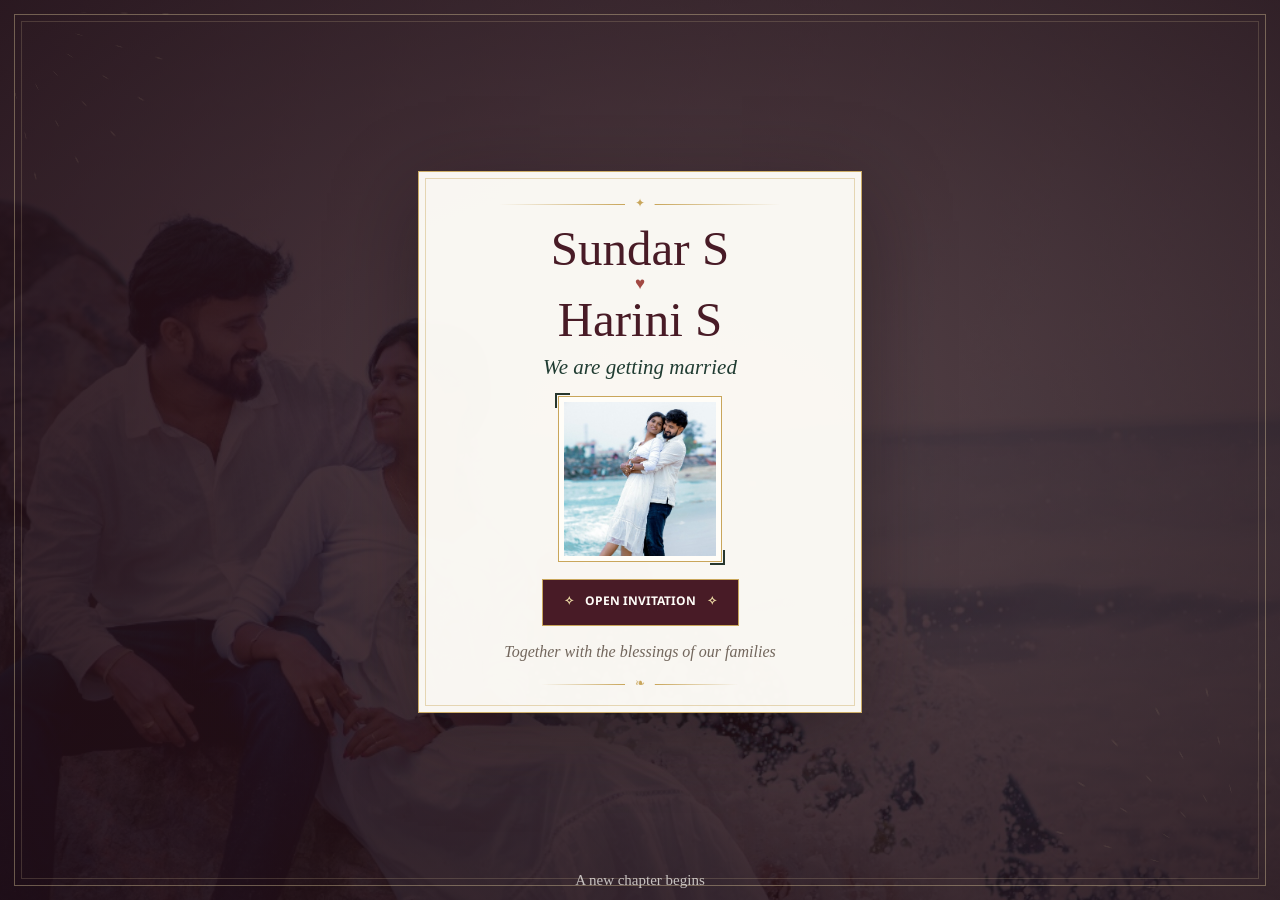
==== tamil/index.html @ 22b17824 "Invite website" ====
<!doctype html>
<html lang="en">
<head>
  <meta charset="utf-8">
  <meta name="viewport" content="width=device-width, initial-scale=1">
  <meta name="theme-color" content="#481b26">
  <meta name="description" content="எங்கள் திருமண விழாவில் கலந்து கொண்டு எங்களை வாழ்த்துங்கள்.">
  <meta property="og:type" content="website">
  <meta property="og:title" content="திருமண அழைப்பிதழ்">
  <meta property="og:description" content="எங்கள் திருமண விழாவில் கலந்து கொண்டு எங்களை வாழ்த்துங்கள்.">
  <meta property="og:image" content="assets/images/couple.jpg">
  <meta property="og:url" content="">
  <title>திருமண அழைப்பிதழ்</title>
  <link rel="icon" href="data:image/svg+xml,%3Csvg xmlns='http://www.w3.org/2000/svg' viewBox='0 0 64 64'%3E%3Crect width='64' height='64' rx='32' fill='%23481b26'/%3E%3Ctext x='32' y='43' text-anchor='middle' font-size='36' fill='%23dfc27a'%3E%E2%99%A5%3C/text%3E%3C/svg%3E">
  <link rel="preconnect" href="https://fonts.googleapis.com">
  <link rel="preconnect" href="https://fonts.gstatic.com" crossorigin>
  <link href="https://fonts.googleapis.com/css2?family=Noto+Sans+Tamil:wght@400;500;600;700&family=Noto+Serif+Tamil:wght@400;500;600&display=swap" rel="stylesheet">
  <link rel="stylesheet" href="css/style.css">
  <script src="js/config.js" defer></script>
  <script src="js/script.js" defer></script>
</head>
<body class="opening-page tamil-site">
  <main class="opening-scene">
    <div class="scene-image" aria-hidden="true"></div>
    <div class="scene-vignette" aria-hidden="true"></div>
    <div class="falling-stars" aria-hidden="true"><i></i><i></i><i></i><i></i><i></i><i></i><i></i><i></i><i></i><i></i><i></i><i></i></div>
    <div class="mandala mandala-one" aria-hidden="true"></div>
    <div class="mandala mandala-two" aria-hidden="true"></div>

    <article class="opening-card">
      <div class="card-rule"><span></span><b aria-hidden="true">✦</b><span></span></div>
      <div class="name-lockup">
        <h1 data-config="groomNameEnglish"></h1>
        <span class="heart-divider" aria-label="and">♥</span>
        <p class="second-name" data-config="brideNameEnglish"></p>
      </div>
      <p class="opening-subtitle" data-copy="gettingMarried"></p>
      <figure class="opening-photo-wrap">
        <img class="opening-photo" data-image="coupleImage" alt="" fetchpriority="high">
        <span class="photo-corner photo-corner-top" aria-hidden="true"></span>
        <span class="photo-corner photo-corner-bottom" aria-hidden="true"></span>
      </figure>
      <a class="open-button" data-href="invitationPage" href="invitation.html">
        <span aria-hidden="true">✧</span>
        <span data-copy="openInvitation"></span>
        <span aria-hidden="true">✧</span>
      </a>
      <p class="opening-footer" data-copy="familyBlessing"></p>
      <div class="card-rule card-rule-bottom"><span></span><b aria-hidden="true">❧</b><span></span></div>
    </article>
    <p class="scene-caption" data-copy="sceneCaption"></p>
  </main>
</body>
</html>
---- tamil/css/style.css ----
:root {
  color-scheme: light;
  --cream: #f8f3e9;
  --paper: #fffdf8;
  --maroon: #481b26;
  --maroon-dark: #30131d;
  --gold: #c9a65b;
  --gold-light: #e7d3a0;
  --ink: #26362d;
  --muted: #72665c;
  --green: #203c32;
  --serif: 'Cormorant Garamond', Georgia, serif;
  --sans: 'Manrope', Arial, sans-serif;
}

* { box-sizing: border-box; }
html { scroll-behavior: smooth; scroll-padding-top: 12px; }
body { margin: 0; color: var(--ink); font-family: var(--sans); font-size: 15px; line-height: 1.6; }
button, a { font: inherit; }
a { color: inherit; }
button { color: inherit; }
[hidden] { display: none !important; }

/* Opening */
.opening-page { min-height: 100vh; background: var(--maroon-dark); }
.opening-scene { position: relative; isolation: isolate; display: grid; min-height: 100svh; place-items: center; overflow: hidden; padding: 28px 18px 44px; background: #331720; }
.scene-image, .scene-vignette, .falling-stars, .mandala { position: absolute; inset: 0; pointer-events: none; }
.scene-image { z-index: -3; background: linear-gradient(115deg, rgba(38, 13, 24, .74), rgba(45, 24, 22, .51)), var(--configured-scene-image, url('../assets/images/background.jpg')) center 44% / cover no-repeat; opacity: .65; transform: scale(1.03); animation: scene-drift 26s ease-in-out infinite alternate; }
.scene-vignette { z-index: -2; background: radial-gradient(ellipse at center, rgba(41, 19, 24, .13), rgba(28, 12, 20, .72)); }
.opening-scene::before { position: absolute; z-index: -1; inset: 14px; border: 1px solid rgba(231, 211, 160, .38); content: ''; pointer-events: none; }
.opening-scene::after { position: absolute; z-index: -1; inset: 21px; border: 1px solid rgba(231, 211, 160, .18); content: ''; pointer-events: none; }
.mandala { z-index: -1; inset: auto; width: 420px; height: 420px; border: 1px solid rgba(231, 211, 160, .11); border-radius: 50%; background: repeating-conic-gradient(from 8deg, transparent 0deg 8deg, rgba(231, 211, 160, .08) 8.2deg 8.5deg, transparent 8.7deg 15deg); mask-image: radial-gradient(circle, transparent 0 28%, #000 29% 30%, transparent 31% 42%, #000 43% 44%, transparent 45% 56%, #000 57% 58%, transparent 59%); }
.mandala-one { top: -200px; left: -215px; }
.mandala-two { right: -225px; bottom: -240px; width: 500px; height: 500px; }
.falling-stars { z-index: -1; overflow: hidden; }
.falling-stars i { position: absolute; top: -14px; width: 4px; height: 4px; border-radius: 50%; background: var(--gold-light); box-shadow: 0 0 10px 2px rgba(231, 211, 160, .44); opacity: .72; animation: star-fall 8s linear infinite; }
.falling-stars i:nth-child(1) { left: 9%; animation-delay: -1s; }
.falling-stars i:nth-child(2) { left: 17%; animation-delay: -5s; animation-duration: 11s; }
.falling-stars i:nth-child(3) { left: 25%; animation-delay: -3s; animation-duration: 9s; }
.falling-stars i:nth-child(4) { left: 33%; animation-delay: -7s; animation-duration: 12s; }
.falling-stars i:nth-child(5) { left: 42%; animation-delay: -2s; animation-duration: 10s; }
.falling-stars i:nth-child(6) { left: 51%; animation-delay: -6s; animation-duration: 13s; }
.falling-stars i:nth-child(7) { left: 61%; animation-delay: -4s; animation-duration: 9s; }
.falling-stars i:nth-child(8) { left: 70%; animation-delay: -8s; animation-duration: 12s; }
.falling-stars i:nth-child(9) { left: 78%; animation-delay: -3s; animation-duration: 10s; }
.falling-stars i:nth-child(10) { left: 86%; animation-delay: -6s; animation-duration: 14s; }
.falling-stars i:nth-child(11) { left: 94%; animation-delay: -2s; animation-duration: 11s; }
.falling-stars i:nth-child(12) { left: 5%; animation-delay: -9s; animation-duration: 15s; }
.opening-card { position: relative; width: min(100%, 444px); padding: 23px 31px 18px; border: 1px solid rgba(201, 166, 91, .92); background: rgba(255, 253, 248, .97); box-shadow: 0 22px 80px rgba(15, 8, 12, .38); text-align: center; animation: card-arrive .9s cubic-bezier(.2, .75, .22, 1) both; transition: opacity .55s ease, transform .65s cubic-bezier(.2, .75, .22, 1); }
.opening-card::before { position: absolute; inset: 6px; border: 1px solid rgba(201, 166, 91, .42); content: ''; pointer-events: none; }
.card-rule { position: relative; display: flex; align-items: center; justify-content: center; gap: 10px; width: 74%; margin: 0 auto 11px; color: var(--gold); }
.card-rule span { height: 1px; flex: 1; background: linear-gradient(90deg, transparent, var(--gold)); }
.card-rule span:last-child { transform: rotate(180deg); }
.card-rule b { font-size: 12px; font-weight: 400; }
.deity-line { margin: 0 0 5px; color: #795e35; font-size: 11px; font-weight: 700; }
.opening-blessing { max-width: 290px; margin: 0 auto 13px; color: var(--muted); font-size: 12px; }
.name-lockup { display: grid; justify-items: center; gap: 0; color: var(--maroon); }
.name-lockup h1, .second-name { margin: 0; font-family: var(--serif); font-size: 49px; font-weight: 500; line-height: .98; }
.heart-divider { margin: 3px 0; color: #a24943; font-size: 17px; line-height: 1; }
.opening-subtitle { margin: 10px 0 15px; color: var(--green); font-family: var(--serif); font-size: 21px; font-style: italic; }
.opening-photo-wrap { position: relative; width: 164px; height: 166px; margin: 0 auto 17px; padding: 5px; border: 1px solid var(--gold); background: var(--paper); }
.opening-photo { display: block; width: 100%; height: 100%; object-fit: cover; object-position: 50% 0%; }
.photo-corner { position: absolute; width: 15px; height: 15px; border-color: var(--maroon); }
.photo-corner-top { top: -4px; left: -4px; border-top: 2px solid; border-left: 2px solid; }
.photo-corner-bottom { right: -4px; bottom: -4px; border-right: 2px solid; border-bottom: 2px solid; }
.open-button { display: inline-flex; min-height: 47px; align-items: center; justify-content: center; gap: 11px; padding: 10px 21px; border: 1px solid var(--gold); background: var(--maroon); color: var(--paper); text-decoration: none; font-size: 12px; font-weight: 700; transition: transform .2s ease, background .2s ease, box-shadow .2s ease; }
.open-button span:first-child, .open-button span:last-child { color: var(--gold-light); }
.open-button:hover { transform: translateY(-2px); background: #5c2430; box-shadow: 0 8px 20px rgba(72, 27, 38, .2); }
.open-button:active { transform: scale(.97); }
.opening-footer { margin: 13px 0 10px; color: var(--muted); font-family: var(--serif); font-size: 16px; font-style: italic; }
.card-rule-bottom { width: 52%; margin-bottom: 0; }
.scene-caption { position: absolute; right: 22px; bottom: 8px; left: 22px; margin: 0; color: rgba(255, 253, 248, .72); text-align: center; font-family: var(--serif); font-size: 15px; }
.is-opening .opening-card { transform: scale(.95) translateY(12px); opacity: 0; }

/* Invitation opening section */
.invitation-page { background: var(--cream); }
.date-hero { position: relative; display: grid; grid-template-columns: minmax(0, 1fr) minmax(300px, .92fr); grid-template-rows: 1fr auto auto; align-items: center; gap: 8px 7vw; min-height: 100svh; padding: 64px max(8vw, 28px) 36px; overflow: hidden; background: radial-gradient(ellipse at 50% 38%, rgba(255, 255, 255, .88), rgba(248, 243, 233, .95) 68%); }
.date-hero::before { position: absolute; inset: 19px; border: 1px solid rgba(201, 166, 91, .42); content: ''; pointer-events: none; }
.date-content { z-index: 1; grid-column: 1; grid-row: 1; align-self: end; text-align: center; }
.eyebrow { display: flex; align-items: center; justify-content: center; gap: 11px; margin: 0 0 16px; color: #866734; font-size: 11px; font-weight: 700; }
.eyebrow > span:first-child, .eyebrow > span:last-child { width: 24px; height: 1px; background: var(--gold); }
.invitation-deity { margin: 0 0 11px; color: var(--green); font-size: 12px; font-weight: 600; }
.couple-names { display: grid; justify-items: center; margin: 0; color: var(--maroon); font-family: var(--serif); font-size: 51px; font-weight: 500; line-height: .98; }
.couple-names i { margin: 5px 0; color: #a24943; font-family: var(--serif); font-size: 23px; font-style: normal; }
.date-line { display: flex; align-items: baseline; justify-content: center; gap: 8px; margin: 20px 0 2px; color: var(--green); font-size: 13px; font-weight: 700; }
.date-day { color: var(--maroon); font-family: var(--serif); font-size: 30px; font-weight: 600; }
.date-month { text-transform: uppercase; }
.city-line { margin: 1px 0 0; color: var(--muted); font-size: 11px; font-weight: 700; }
.invitation-photo-frame { position: relative; grid-column: 2; grid-row: 1 / span 2; justify-self: center; width: min(100%, 420px); margin: 0; padding: 8px; border: 1px solid var(--gold); background: var(--paper); box-shadow: 0 18px 42px rgba(47, 35, 27, .12); transform: rotate(1deg); }
.invitation-photo-frame::before { position: absolute; z-index: 1; inset: 4px; border: 1px solid rgba(201, 166, 91, .36); content: ''; pointer-events: none; }
.invitation-photo { display: block; width: 100%; aspect-ratio: 1.03; object-fit: cover; object-position: 50% 47%; }
.invitation-photo-frame figcaption { padding: 9px 4px 1px; color: #796952; text-align: center; font-family: var(--serif); font-size: 15px; font-style: italic; }
.love-note { grid-column: 1; grid-row: 2; justify-self: center; max-width: 470px; margin: 9px auto 0; color: #62574e; text-align: center; font-family: var(--serif); font-size: 19px; line-height: 1.45; }
.next-cue { grid-column: 1 / -1; grid-row: 3; justify-self: center; display: flex; flex-direction: column; align-items: center; gap: 0; min-width: 90px; padding: 4px 15px 0; color: var(--maroon); text-decoration: none; font-size: 11px; font-weight: 700; }
.next-cue-arrow { display: grid; width: 32px; height: 32px; place-items: center; border: 1px solid rgba(201, 166, 91, .75); border-radius: 50%; color: var(--maroon); font-size: 17px; animation: arrow-bob 1.8s ease-in-out infinite; }
.hero-ornament { position: absolute; color: rgba(201, 166, 91, .32); font-size: 46px; }
.hero-ornament-left { top: 42px; left: 5%; }
.hero-ornament-right { right: 5%; bottom: 42px; }

/* Venue */
.venue-section { position: relative; display: grid; min-height: 77svh; place-items: center; overflow: hidden; padding: 70px 25px 86px; background: var(--green); color: var(--paper); text-align: center; }
.venue-pattern { position: absolute; inset: 0; opacity: .22; background: radial-gradient(ellipse at 15% 20%, transparent 0 42px, rgba(231, 211, 160, .25) 43px 44px, transparent 45px 56px, rgba(231, 211, 160, .18) 57px 58px, transparent 59px), radial-gradient(ellipse at 85% 78%, transparent 0 54px, rgba(231, 211, 160, .23) 55px 56px, transparent 57px 70px, rgba(231, 211, 160, .17) 71px 72px, transparent 73px); }
.venue-section::before { position: absolute; inset: 15px; border: 1px solid rgba(231, 211, 160, .46); content: ''; pointer-events: none; }
.venue-inner { position: relative; z-index: 1; width: min(100%, 620px); }
.eyebrow-light { color: var(--gold-light); }
.eyebrow-light > span:first-child, .eyebrow-light > span:last-child { background: var(--gold-light); }
.venue-inner h2, .countdown-inner h2 { margin: 0; font-family: var(--serif); font-size: 49px; font-weight: 500; line-height: 1.1; }
.venue-flourish { margin: 4px 0 11px; color: var(--gold-light); font-family: var(--serif); font-size: 37px; }
.venue-name { margin: 0 auto 7px; color: #fff9e9; font-size: 16px; font-weight: 700; }
.venue-address { max-width: 420px; margin: 0 auto 25px; color: rgba(255, 253, 248, .78); font-size: 13px; }
.map-button { display: inline-flex; min-height: 49px; align-items: center; justify-content: center; gap: 9px; padding: 11px 22px; border: 1px solid var(--gold-light); background: var(--cream); color: var(--green); text-decoration: none; font-size: 12px; font-weight: 700; transition: background .2s ease, transform .2s ease; }
.map-button:hover { transform: translateY(-2px); background: #fff; }
.map-button:active { transform: scale(.97); }
.map-button > span:first-child { color: var(--maroon); font-size: 20px; line-height: 1; }
.section-down { position: absolute; bottom: 22px; display: grid; width: 38px; height: 38px; place-items: center; border: 1px solid rgba(231, 211, 160, .55); border-radius: 50%; color: var(--gold-light); text-decoration: none; font-size: 18px; }

/* Countdown and sharing */
.countdown-section { display: grid; min-height: 60svh; place-items: center; padding: 72px 22px 66px; background: var(--cream); text-align: center; }
.countdown-inner { width: min(100%, 730px); }
.countdown-inner h2 { max-width: 600px; margin: 0 auto 35px; color: var(--maroon); font-size: 40px; }
.countdown-grid { display: grid; grid-template-columns: repeat(4, minmax(0, 1fr)); gap: 10px; max-width: 610px; margin: 0 auto; }
.count-unit { display: grid; justify-items: center; gap: 2px; min-width: 0; padding: 8px 2px 11px; border-bottom: 1px solid rgba(201, 166, 91, .7); }
.count-value { color: var(--green); font-family: var(--serif); font-size: 53px; font-variant-numeric: tabular-nums; font-weight: 500; line-height: 1; }
.count-label { color: #796952; font-size: 10px; font-weight: 700; }
.count-tick { animation: count-change .28s ease-out; }
.today-message { margin: 24px 0 0; color: var(--maroon); font-family: var(--serif); font-size: 31px; font-weight: 600; }
.countdown-rule { display: flex; align-items: center; gap: 12px; width: 130px; margin: 29px auto 14px; color: var(--gold); }
.countdown-rule::before, .countdown-rule::after { height: 1px; flex: 1; background: var(--gold); content: ''; }
.countdown-signoff { display: flex; justify-content: center; align-items: center; gap: 11px; margin: 0; color: var(--maroon); font-family: var(--serif); font-size: 22px; }
.countdown-signoff i { color: #a24943; font-family: var(--sans); font-size: 13px; font-style: normal; }
.invitation-footer { display: grid; justify-items: center; gap: 13px; padding: 34px 20px 29px; background: #eee5d5; text-align: center; }
.invitation-footer > p { margin: 0; color: #635b50; font-family: var(--serif); font-size: 18px; }
.footer-actions { display: flex; flex-wrap: wrap; justify-content: center; gap: 10px; }
.outline-button, .share-button { display: inline-flex; min-height: 45px; align-items: center; justify-content: center; gap: 8px; padding: 10px 15px; border: 1px solid var(--maroon); background: transparent; color: var(--maroon); text-decoration: none; font-size: 11px; font-weight: 700; cursor: pointer; transition: color .2s ease, background .2s ease, transform .2s ease; }
.share-button { background: var(--maroon); color: var(--paper); }
.outline-button:hover, .share-button:hover { transform: translateY(-2px); background: var(--green); color: var(--paper); }
.outline-button:active, .share-button:active { transform: scale(.97); }
.back-to-top { margin-top: 2px; color: #655848; text-decoration: none; font-size: 10px; font-weight: 700; }
.music-toggle { position: fixed; z-index: 5; top: max(18px, env(safe-area-inset-top)); right: max(18px, env(safe-area-inset-right)); display: grid; width: 46px; height: 46px; place-items: center; border: 1px solid var(--gold); border-radius: 50%; background: var(--maroon); color: var(--paper); box-shadow: 0 5px 18px rgba(32, 20, 22, .23); cursor: pointer; font-size: 20px; }
.music-toggle[hidden] { display: none; }
.music-toggle.is-playing span { animation: music-pulse 1.8s ease-in-out infinite; }
.music-toggle.music-unavailable { opacity: .62; cursor: not-allowed; }

/* Motion and focus */
.reveal { opacity: 1; transform: translateY(0); transition: opacity .7s ease, transform .7s cubic-bezier(.2, .7, .2, 1); }
.has-reveal .reveal { opacity: 0; transform: translateY(20px); }
.has-reveal .reveal.is-visible { opacity: 1; transform: translateY(0); }
a:focus-visible, button:focus-visible { outline: 3px solid #ca9e42; outline-offset: 4px; }
@keyframes card-arrive { from { opacity: 0; transform: translateY(20px) scale(.98); } to { opacity: 1; transform: translateY(0) scale(1); } }
@keyframes star-fall { 0% { transform: translate3d(0, -5vh, 0); opacity: 0; } 15% { opacity: .8; } 85% { opacity: .7; } 100% { transform: translate3d(28px, 108vh, 0); opacity: 0; } }
@keyframes scene-drift { from { transform: scale(1.03); } to { transform: scale(1.1); } }
@keyframes arrow-bob { 0%, 100% { transform: translateY(0); } 50% { transform: translateY(5px); } }
@keyframes count-change { from { opacity: .45; transform: translateY(-5px); } to { opacity: 1; transform: translateY(0); } }
@keyframes music-pulse { 0%, 100% { transform: scale(1); } 50% { transform: scale(1.13); } }

@media (min-width: 1000px) {
  .date-hero { column-gap: 9vw; }
  .date-content { padding-left: 2vw; }
}

@media (max-width: 700px) {
  .opening-scene { padding: 23px 22px 42px; }
  .opening-card { padding: 20px 24px 15px; }
  .opening-blessing { margin-bottom: 11px; }
  .name-lockup h1, .second-name { font-size: 43px; }
  .opening-photo-wrap { width: 151px; height: 153px; margin-bottom: 14px; }
  .opening-subtitle { margin: 8px 0 12px; }
  .opening-footer { margin-top: 10px; }
  .date-hero { grid-template-columns: minmax(0, 1fr); grid-template-rows: auto auto auto auto; gap: 18px; min-height: auto; padding: 62px 28px 37px; }
  .date-content { grid-column: 1; grid-row: 1; align-self: auto; }
  .couple-names { font-size: 46px; }
  .invitation-photo-frame { grid-column: 1; grid-row: 2; width: min(100%, 390px); }
  .love-note { grid-column: 1; grid-row: 3; margin-top: 0; font-size: 18px; }
  .next-cue { grid-column: 1; grid-row: 4; }
  .hero-ornament { font-size: 31px; }
  .hero-ornament-left { top: 31px; left: 7%; }
  .hero-ornament-right { right: 7%; bottom: 27px; }
  .venue-inner h2 { font-size: 42px; }
  .countdown-inner h2 { margin-bottom: 26px; font-size: 32px; }
  .countdown-grid { gap: 5px; }
  .count-value { font-size: 43px; }
  .count-label { font-size: 9px; }
}

@media (max-width: 360px) {
  .opening-scene { padding-right: 18px; padding-left: 18px; }
  .opening-card { padding-right: 18px; padding-left: 18px; }
  .deity-line { font-size: 10px; }
  .opening-blessing { font-size: 11px; }
  .open-button { gap: 8px; padding-right: 14px; padding-left: 14px; }
  .date-hero { padding-right: 23px; padding-left: 23px; }
  .date-line { gap: 5px; font-size: 11px; }
  .date-day { font-size: 27px; }
  .countdown-grid { gap: 2px; }
  .count-value { font-size: 37px; }
  .count-label { font-size: 8px; }
  .footer-actions { gap: 7px; }
  .outline-button, .share-button { padding-right: 11px; padding-left: 11px; font-size: 10px; }
}

@media (prefers-reduced-motion: reduce) {
  *, *::before, *::after { scroll-behavior: auto !important; animation-duration: .01ms !important; animation-iteration-count: 1 !important; transition-duration: .01ms !important; }
  .scene-image { animation: none; }
  .falling-stars { display: none; }
}

.tamil-site { font-family: 'Noto Sans Tamil', sans-serif; }
.tamil-site .name-lockup h1, .tamil-site .second-name, .tamil-site .couple-names,
.tamil-site .opening-subtitle, .tamil-site .opening-footer, .tamil-site .invitation-photo-frame figcaption,
.tamil-site .love-note, .tamil-site .venue-inner h2, .tamil-site .countdown-inner h2,
.tamil-site .count-value, .tamil-site .today-message, .tamil-site .countdown-signoff,
.tamil-site .invitation-footer > p { font-family: 'Noto Serif Tamil', serif; }
.tamil-site .name-lockup h1, .tamil-site .second-name { font-size: 35px; line-height: 1.25; }
.tamil-site .couple-names { font-size: 36px; line-height: 1.3; }
.tamil-site .couple-names i { font-size: 19px; }
.tamil-site .opening-subtitle { font-size: 16px; line-height: 1.6; }
.tamil-site .opening-blessing, .tamil-site .deity-line, .tamil-site .invitation-deity { line-height: 1.8; }
.tamil-site .date-line { line-height: 1.8; }
.tamil-site .count-value { font-size: 46px; }
.tamil-site .venue-name, .tamil-site .venue-address { line-height: 1.9; }
.tamil-site .countdown-inner h2 { font-size: 34px; }
.tamil-site .love-note { font-size: 17px; }

.tamil-site.opening-page .name-lockup h1,
.tamil-site.opening-page .second-name,
.tamil-site.opening-page .opening-subtitle,
.tamil-site.opening-page .opening-footer { font-family: var(--serif); }
.tamil-site.opening-page .name-lockup h1,
.tamil-site.opening-page .second-name { font-size: 49px; line-height: .98; }
.tamil-site.opening-page .opening-subtitle { font-size: 21px; line-height: 1.3; }

@media (max-width: 700px) {
  .tamil-site .name-lockup h1, .tamil-site .second-name { font-size: 32px; }
  .tamil-site .couple-names { font-size: 32px; }
  .tamil-site .count-value { font-size: 40px; }
  .tamil-site .countdown-inner h2 { font-size: 30px; }
  .tamil-site.opening-page .name-lockup h1,
  .tamil-site.opening-page .second-name { font-size: 43px; }
  .tamil-site.opening-page .opening-subtitle { font-size: 20px; }
}
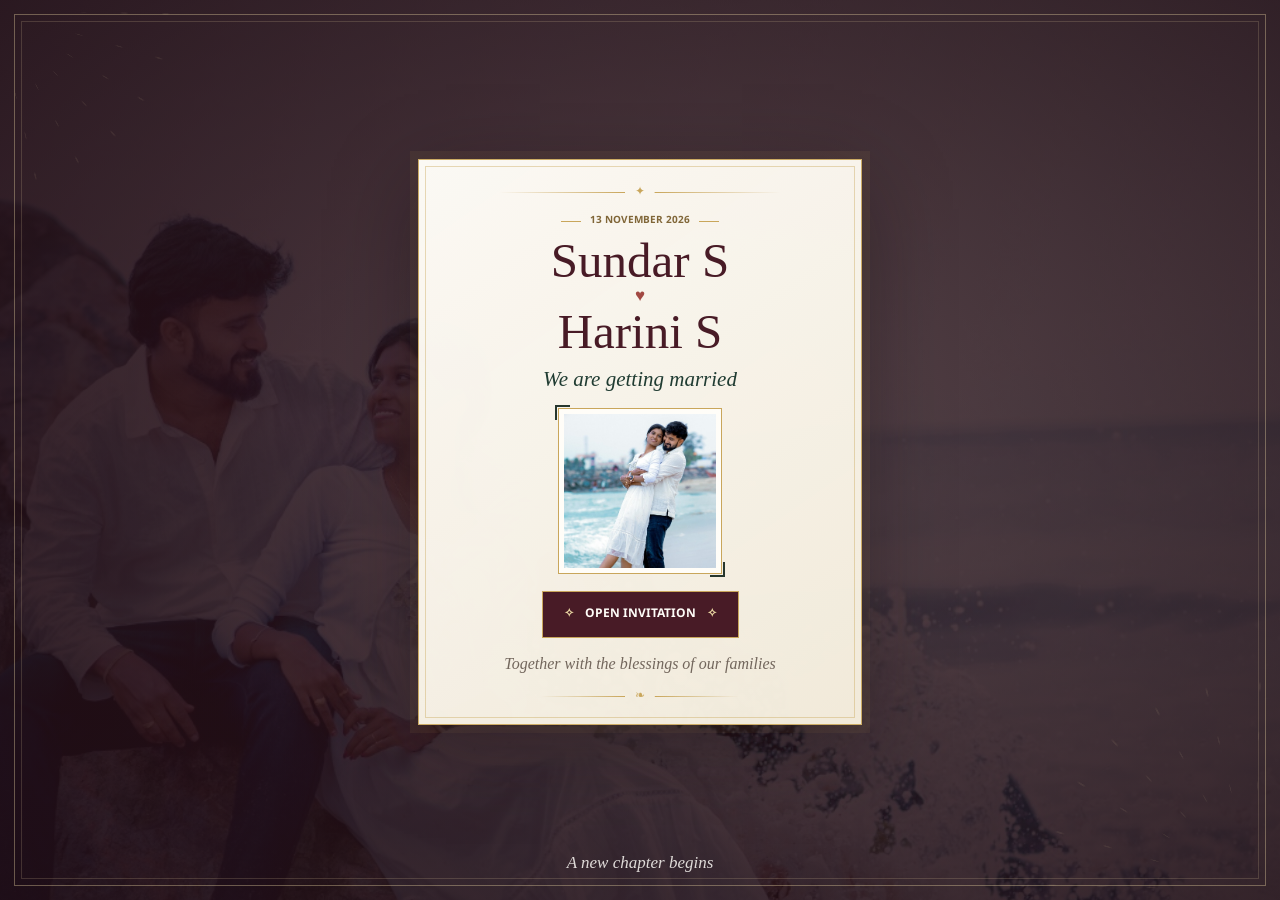
==== commit e2c77892: "chnaged for animation" ====
--- a/tamil/index.html
+++ b/tamil/index.html
@@ -29,6 +29,7 @@
 
     <article class="opening-card">
       <div class="card-rule"><span></span><b aria-hidden="true">✦</b><span></span></div>
+      <p class="opening-date" data-copy="openingDate"></p>
       <div class="name-lockup">
         <h1 data-config="groomNameEnglish"></h1>
         <span class="heart-divider" aria-label="and">♥</span>
--- a/tamil/css/style.css
+++ b/tamil/css/style.css
@@ -46,12 +46,14 @@
 .falling-stars i:nth-child(10) { left: 86%; animation-delay: -6s; animation-duration: 14s; }
 .falling-stars i:nth-child(11) { left: 94%; animation-delay: -2s; animation-duration: 11s; }
 .falling-stars i:nth-child(12) { left: 5%; animation-delay: -9s; animation-duration: 15s; }
-.opening-card { position: relative; width: min(100%, 444px); padding: 23px 31px 18px; border: 1px solid rgba(201, 166, 91, .92); background: rgba(255, 253, 248, .97); box-shadow: 0 22px 80px rgba(15, 8, 12, .38); text-align: center; animation: card-arrive .9s cubic-bezier(.2, .75, .22, 1) both; transition: opacity .55s ease, transform .65s cubic-bezier(.2, .75, .22, 1); }
+.opening-card { position: relative; width: min(100%, 444px); padding: 23px 31px 18px; border: 1px solid rgba(201, 166, 91, .92); background: linear-gradient(145deg, rgba(255, 253, 248, .98), rgba(248, 241, 224, .96)); box-shadow: 0 22px 80px rgba(15, 8, 12, .38), 0 0 0 8px rgba(201, 166, 91, .08); text-align: center; animation: card-arrive .9s cubic-bezier(.2, .75, .22, 1) both; transition: opacity .55s ease, transform .65s cubic-bezier(.2, .75, .22, 1); }
 .opening-card::before { position: absolute; inset: 6px; border: 1px solid rgba(201, 166, 91, .42); content: ''; pointer-events: none; }
 .card-rule { position: relative; display: flex; align-items: center; justify-content: center; gap: 10px; width: 74%; margin: 0 auto 11px; color: var(--gold); }
 .card-rule span { height: 1px; flex: 1; background: linear-gradient(90deg, transparent, var(--gold)); }
 .card-rule span:last-child { transform: rotate(180deg); }
 .card-rule b { font-size: 12px; font-weight: 400; }
+.opening-date { display: flex; align-items: center; justify-content: center; gap: 9px; margin: 0 0 8px; color: #806638; font-size: 10px; font-weight: 700; }
+.opening-date::before, .opening-date::after { width: 20px; height: 1px; background: var(--gold); content: ''; }
 .deity-line { margin: 0 0 5px; color: #795e35; font-size: 11px; font-weight: 700; }
 .opening-blessing { max-width: 290px; margin: 0 auto 13px; color: var(--muted); font-size: 12px; }
 .name-lockup { display: grid; justify-items: center; gap: 0; color: var(--maroon); }
@@ -69,14 +71,18 @@
 .open-button:active { transform: scale(.97); }
 .opening-footer { margin: 13px 0 10px; color: var(--muted); font-family: var(--serif); font-size: 16px; font-style: italic; }
 .card-rule-bottom { width: 52%; margin-bottom: 0; }
-.scene-caption { position: absolute; right: 22px; bottom: 8px; left: 22px; margin: 0; color: rgba(255, 253, 248, .72); text-align: center; font-family: var(--serif); font-size: 15px; }
+.scene-caption { position: absolute; right: 22px; bottom: 24px; left: 22px; margin: 0; color: rgba(255, 253, 248, .84); text-align: center; font-family: var(--serif); font-size: 17px; font-style: italic; }
 .is-opening .opening-card { transform: scale(.95) translateY(12px); opacity: 0; }
 
 /* Invitation opening section */
-.invitation-page { background: var(--cream); }
-.date-hero { position: relative; display: grid; grid-template-columns: minmax(0, 1fr) minmax(300px, .92fr); grid-template-rows: 1fr auto auto; align-items: center; gap: 8px 7vw; min-height: 100svh; padding: 64px max(8vw, 28px) 36px; overflow: hidden; background: radial-gradient(ellipse at 50% 38%, rgba(255, 255, 255, .88), rgba(248, 243, 233, .95) 68%); }
+.invitation-page { position: relative; background: transparent; }
+.fixed-backdrop { position: fixed; z-index: 0; inset: 0; pointer-events: none; background-image: linear-gradient(rgba(248, 243, 233, .62), rgba(248, 243, 233, .68)), var(--configured-scene-image, url('../assets/images/background.jpg')); background-position: center; background-size: cover; }
+.heart-rain { position: fixed; z-index: 2; inset: 0; overflow: hidden; pointer-events: none; }
+.heart-rain span { position: absolute; top: -8vh; color: rgba(160, 55, 72, .34); text-shadow: 0 1px 5px rgba(120, 36, 54, .12); animation: heart-fall var(--fall-duration) linear var(--fall-delay) infinite; }
+.invitation-page main, .invitation-footer { position: relative; }
+.date-hero { position: relative; display: grid; grid-template-columns: minmax(0, 1fr) minmax(300px, .92fr); grid-template-rows: 1fr auto auto; align-items: center; gap: 8px 7vw; min-height: 100svh; padding: 64px max(8vw, 28px) 36px; overflow: hidden; background: radial-gradient(ellipse at 50% 38%, rgba(255, 255, 255, .85), rgba(248, 243, 233, .82) 68%); }
 .date-hero::before { position: absolute; inset: 19px; border: 1px solid rgba(201, 166, 91, .42); content: ''; pointer-events: none; }
-.date-content { z-index: 1; grid-column: 1; grid-row: 1; align-self: end; text-align: center; }
+.date-content { position: relative; z-index: 3; grid-column: 1; grid-row: 1; align-self: end; text-align: center; }
 .eyebrow { display: flex; align-items: center; justify-content: center; gap: 11px; margin: 0 0 16px; color: #866734; font-size: 11px; font-weight: 700; }
 .eyebrow > span:first-child, .eyebrow > span:last-child { width: 24px; height: 1px; background: var(--gold); }
 .invitation-deity { margin: 0 0 11px; color: var(--green); font-size: 12px; font-weight: 600; }
@@ -86,22 +92,24 @@
 .date-day { color: var(--maroon); font-family: var(--serif); font-size: 30px; font-weight: 600; }
 .date-month { text-transform: uppercase; }
 .city-line { margin: 1px 0 0; color: var(--muted); font-size: 11px; font-weight: 700; }
-.invitation-photo-frame { position: relative; grid-column: 2; grid-row: 1 / span 2; justify-self: center; width: min(100%, 420px); margin: 0; padding: 8px; border: 1px solid var(--gold); background: var(--paper); box-shadow: 0 18px 42px rgba(47, 35, 27, .12); transform: rotate(1deg); }
+.invitation-photo-frame { position: relative; z-index: 3; grid-column: 2; grid-row: 1 / span 2; justify-self: center; width: min(100%, 420px); margin: 0; padding: 8px; border: 1px solid var(--gold); background: var(--paper); box-shadow: 0 18px 42px rgba(47, 35, 27, .12); }
 .invitation-photo-frame::before { position: absolute; z-index: 1; inset: 4px; border: 1px solid rgba(201, 166, 91, .36); content: ''; pointer-events: none; }
-.invitation-photo { display: block; width: 100%; aspect-ratio: 1.03; object-fit: cover; object-position: 50% 47%; }
+.invitation-photo { display: block; width: 100%; aspect-ratio: 1.65; object-fit: cover; object-position: 50% 50%; }
+.has-reveal .invitation-photo { clip-path: inset(10% 4%); transition: clip-path .9s cubic-bezier(.2, .7, .2, 1); }
+.has-reveal .reveal.is-visible .invitation-photo { clip-path: inset(0); }
 .invitation-photo-frame figcaption { padding: 9px 4px 1px; color: #796952; text-align: center; font-family: var(--serif); font-size: 15px; font-style: italic; }
-.love-note { grid-column: 1; grid-row: 2; justify-self: center; max-width: 470px; margin: 9px auto 0; color: #62574e; text-align: center; font-family: var(--serif); font-size: 19px; line-height: 1.45; }
-.next-cue { grid-column: 1 / -1; grid-row: 3; justify-self: center; display: flex; flex-direction: column; align-items: center; gap: 0; min-width: 90px; padding: 4px 15px 0; color: var(--maroon); text-decoration: none; font-size: 11px; font-weight: 700; }
+.love-note { position: relative; z-index: 3; grid-column: 1; grid-row: 2; justify-self: center; max-width: 470px; margin: 9px auto 0; color: #62574e; text-align: center; font-family: var(--serif); font-size: 19px; line-height: 1.45; white-space: pre-line; }
+.next-cue { position: relative; z-index: 3; grid-column: 1 / -1; grid-row: 3; justify-self: center; display: flex; flex-direction: column; align-items: center; gap: 0; min-width: 90px; padding: 4px 15px 0; color: var(--maroon); text-decoration: none; font-size: 11px; font-weight: 700; }
 .next-cue-arrow { display: grid; width: 32px; height: 32px; place-items: center; border: 1px solid rgba(201, 166, 91, .75); border-radius: 50%; color: var(--maroon); font-size: 17px; animation: arrow-bob 1.8s ease-in-out infinite; }
 .hero-ornament { position: absolute; color: rgba(201, 166, 91, .32); font-size: 46px; }
 .hero-ornament-left { top: 42px; left: 5%; }
 .hero-ornament-right { right: 5%; bottom: 42px; }
 
 /* Venue */
-.venue-section { position: relative; display: grid; min-height: 77svh; place-items: center; overflow: hidden; padding: 70px 25px 86px; background: var(--green); color: var(--paper); text-align: center; }
+.venue-section { position: relative; display: grid; min-height: 77svh; place-items: center; overflow: hidden; padding: 70px 25px 86px; background: rgba(32, 60, 50, .9); color: var(--paper); text-align: center; }
 .venue-pattern { position: absolute; inset: 0; opacity: .22; background: radial-gradient(ellipse at 15% 20%, transparent 0 42px, rgba(231, 211, 160, .25) 43px 44px, transparent 45px 56px, rgba(231, 211, 160, .18) 57px 58px, transparent 59px), radial-gradient(ellipse at 85% 78%, transparent 0 54px, rgba(231, 211, 160, .23) 55px 56px, transparent 57px 70px, rgba(231, 211, 160, .17) 71px 72px, transparent 73px); }
 .venue-section::before { position: absolute; inset: 15px; border: 1px solid rgba(231, 211, 160, .46); content: ''; pointer-events: none; }
-.venue-inner { position: relative; z-index: 1; width: min(100%, 620px); }
+.venue-inner { position: relative; z-index: 3; width: min(100%, 620px); }
 .eyebrow-light { color: var(--gold-light); }
 .eyebrow-light > span:first-child, .eyebrow-light > span:last-child { background: var(--gold-light); }
 .venue-inner h2, .countdown-inner h2 { margin: 0; font-family: var(--serif); font-size: 49px; font-weight: 500; line-height: 1.1; }
@@ -112,11 +120,11 @@
 .map-button:hover { transform: translateY(-2px); background: #fff; }
 .map-button:active { transform: scale(.97); }
 .map-button > span:first-child { color: var(--maroon); font-size: 20px; line-height: 1; }
-.section-down { position: absolute; bottom: 22px; display: grid; width: 38px; height: 38px; place-items: center; border: 1px solid rgba(231, 211, 160, .55); border-radius: 50%; color: var(--gold-light); text-decoration: none; font-size: 18px; }
+.section-down { position: absolute; z-index: 3; bottom: 22px; display: grid; width: 38px; height: 38px; place-items: center; border: 1px solid rgba(231, 211, 160, .55); border-radius: 50%; color: var(--gold-light); text-decoration: none; font-size: 18px; }
 
 /* Countdown and sharing */
-.countdown-section { display: grid; min-height: 60svh; place-items: center; padding: 72px 22px 66px; background: var(--cream); text-align: center; }
-.countdown-inner { width: min(100%, 730px); }
+.countdown-section { display: grid; min-height: 60svh; place-items: center; padding: 72px 22px 66px; background: rgba(248, 243, 233, .82); text-align: center; }
+.countdown-inner { position: relative; z-index: 3; width: min(100%, 730px); }
 .countdown-inner h2 { max-width: 600px; margin: 0 auto 35px; color: var(--maroon); font-size: 40px; }
 .countdown-grid { display: grid; grid-template-columns: repeat(4, minmax(0, 1fr)); gap: 10px; max-width: 610px; margin: 0 auto; }
 .count-unit { display: grid; justify-items: center; gap: 2px; min-width: 0; padding: 8px 2px 11px; border-bottom: 1px solid rgba(201, 166, 91, .7); }
@@ -128,8 +136,9 @@
 .countdown-rule::before, .countdown-rule::after { height: 1px; flex: 1; background: var(--gold); content: ''; }
 .countdown-signoff { display: flex; justify-content: center; align-items: center; gap: 11px; margin: 0; color: var(--maroon); font-family: var(--serif); font-size: 22px; }
 .countdown-signoff i { color: #a24943; font-family: var(--sans); font-size: 13px; font-style: normal; }
-.invitation-footer { display: grid; justify-items: center; gap: 13px; padding: 34px 20px 29px; background: #eee5d5; text-align: center; }
+.invitation-footer { display: grid; justify-items: center; gap: 13px; padding: 34px 20px 29px; background: rgba(238, 229, 213, .88); text-align: center; }
 .invitation-footer > p { margin: 0; color: #635b50; font-family: var(--serif); font-size: 18px; }
+.invitation-footer > * { position: relative; z-index: 3; }
 .footer-actions { display: flex; flex-wrap: wrap; justify-content: center; gap: 10px; }
 .outline-button, .share-button { display: inline-flex; min-height: 45px; align-items: center; justify-content: center; gap: 8px; padding: 10px 15px; border: 1px solid var(--maroon); background: transparent; color: var(--maroon); text-decoration: none; font-size: 11px; font-weight: 700; cursor: pointer; transition: color .2s ease, background .2s ease, transform .2s ease; }
 .share-button { background: var(--maroon); color: var(--paper); }
@@ -145,6 +154,9 @@
 .reveal { opacity: 1; transform: translateY(0); transition: opacity .7s ease, transform .7s cubic-bezier(.2, .7, .2, 1); }
 .has-reveal .reveal { opacity: 0; transform: translateY(20px); }
 .has-reveal .reveal.is-visible { opacity: 1; transform: translateY(0); }
+.has-reveal .reveal.is-visible [data-letter-reveal] .letter,
+.has-reveal [data-letter-reveal].reveal.is-visible .letter { animation: letter-arrive .38s cubic-bezier(.2, .7, .2, 1) both; animation-delay: calc(var(--letter-index) * 10ms); }
+.letter-space { white-space: pre-wrap; }
 a:focus-visible, button:focus-visible { outline: 3px solid #ca9e42; outline-offset: 4px; }
 @keyframes card-arrive { from { opacity: 0; transform: translateY(20px) scale(.98); } to { opacity: 1; transform: translateY(0) scale(1); } }
 @keyframes star-fall { 0% { transform: translate3d(0, -5vh, 0); opacity: 0; } 15% { opacity: .8; } 85% { opacity: .7; } 100% { transform: translate3d(28px, 108vh, 0); opacity: 0; } }
@@ -152,6 +164,8 @@
 @keyframes arrow-bob { 0%, 100% { transform: translateY(0); } 50% { transform: translateY(5px); } }
 @keyframes count-change { from { opacity: .45; transform: translateY(-5px); } to { opacity: 1; transform: translateY(0); } }
 @keyframes music-pulse { 0%, 100% { transform: scale(1); } 50% { transform: scale(1.13); } }
+@keyframes letter-arrive { from { opacity: 0; transform: translateY(.38em); } to { opacity: 1; transform: translateY(0); } }
+@keyframes heart-fall { 0% { transform: translate3d(0, -5vh, 0) rotate(0); opacity: 0; } 12% { opacity: .45; } 88% { opacity: .34; } 100% { transform: translate3d(24px, 112vh, 0) rotate(115deg); opacity: 0; } }
 
 @media (min-width: 1000px) {
   .date-hero { column-gap: 9vw; }
@@ -166,12 +180,14 @@
   .opening-photo-wrap { width: 151px; height: 153px; margin-bottom: 14px; }
   .opening-subtitle { margin: 8px 0 12px; }
   .opening-footer { margin-top: 10px; }
-  .date-hero { grid-template-columns: minmax(0, 1fr); grid-template-rows: auto auto auto auto; gap: 18px; min-height: auto; padding: 62px 28px 37px; }
+  .date-hero { grid-template-columns: minmax(0, 1fr); grid-template-rows: auto auto auto auto; gap: 9px; min-height: auto; padding: 50px 28px 25px; }
   .date-content { grid-column: 1; grid-row: 1; align-self: auto; }
-  .couple-names { font-size: 46px; }
-  .invitation-photo-frame { grid-column: 1; grid-row: 2; width: min(100%, 390px); }
-  .love-note { grid-column: 1; grid-row: 3; margin-top: 0; font-size: 18px; }
-  .next-cue { grid-column: 1; grid-row: 4; }
+  .couple-names { font-size: 40px; }
+  .date-line { margin-top: 12px; }
+  .invitation-photo-frame { grid-column: 1; grid-row: 2; width: min(100%, 360px); }
+  .love-note { grid-column: 1; grid-row: 3; margin-top: 0; font-size: 15px; line-height: 1.3; }
+  .next-cue { grid-column: 1; grid-row: 4; padding-top: 0; }
+  .next-cue-arrow { width: 28px; height: 28px; font-size: 15px; }
   .hero-ornament { font-size: 31px; }
   .hero-ornament-left { top: 31px; left: 7%; }
   .hero-ornament-right { right: 7%; bottom: 27px; }
@@ -188,12 +204,14 @@
   .deity-line { font-size: 10px; }
   .opening-blessing { font-size: 11px; }
   .open-button { gap: 8px; padding-right: 14px; padding-left: 14px; }
-  .date-hero { padding-right: 23px; padding-left: 23px; }
+  .date-hero { gap: 6px; padding: 36px 18px 8px; }
+  .invitation-photo { aspect-ratio: 1.9; }
   .date-line { gap: 5px; font-size: 11px; }
   .date-day { font-size: 27px; }
   .countdown-grid { gap: 2px; }
   .count-value { font-size: 37px; }
   .count-label { font-size: 8px; }
+  .tamil-site .couple-names { font-size: 27px; }
   .footer-actions { gap: 7px; }
   .outline-button, .share-button { padding-right: 11px; padding-left: 11px; font-size: 10px; }
 }
@@ -202,6 +220,7 @@
   *, *::before, *::after { scroll-behavior: auto !important; animation-duration: .01ms !important; animation-iteration-count: 1 !important; transition-duration: .01ms !important; }
   .scene-image { animation: none; }
   .falling-stars { display: none; }
+  .heart-rain { display: none; }
 }
 
 .tamil-site { font-family: 'Noto Sans Tamil', sans-serif; }
@@ -234,7 +253,17 @@
   .tamil-site .couple-names { font-size: 32px; }
   .tamil-site .count-value { font-size: 40px; }
   .tamil-site .countdown-inner h2 { font-size: 30px; }
+  .tamil-site .love-note { font-size: 15px; line-height: 1.3; }
   .tamil-site.opening-page .name-lockup h1,
   .tamil-site.opening-page .second-name { font-size: 43px; }
   .tamil-site.opening-page .opening-subtitle { font-size: 20px; }
 }
+
+@media (max-width: 360px) {
+  .tamil-site .couple-names { font-size: 26px; line-height: 1.2; }
+  .tamil-site .couple-names i { margin: 1px 0; font-size: 15px; }
+  .tamil-site .date-line { margin-top: 6px; line-height: 1.25; }
+  .tamil-site .date-day { font-size: 22px; }
+  .tamil-site .invitation-photo-frame figcaption { padding-top: 5px; font-size: 12px; line-height: 1.3; }
+  .tamil-site .love-note { font-size: 13px; line-height: 1.15; }
+}
